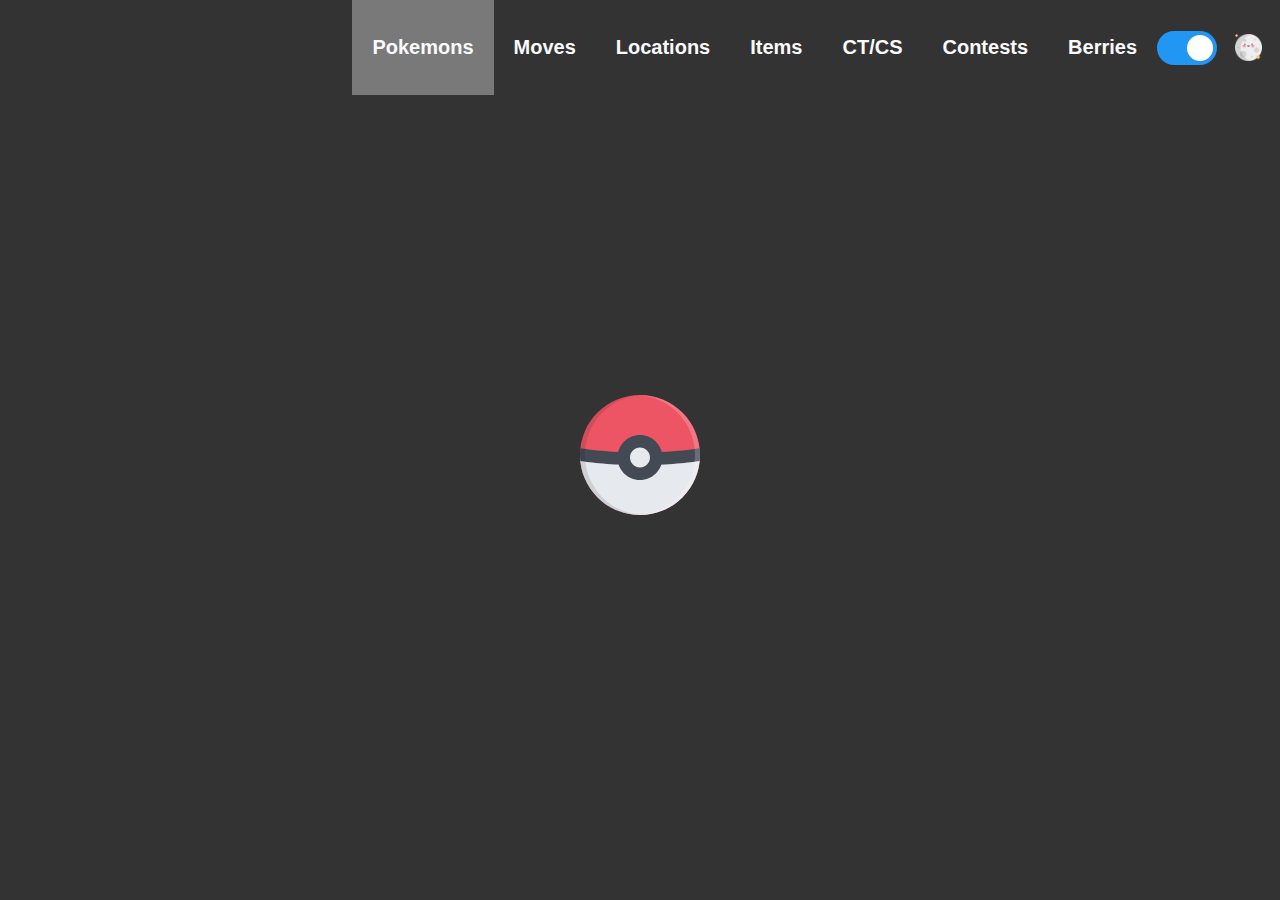
==== index.html @ 86abbbbd "Merge pull request #2 from lolo298/WIP" ====
<!DOCTYPE html>
<html lang="en">
  <head>
    <meta charset="UTF-8" />
    <meta http-equiv="X-UA-Compatible" content="IE=edge" />
    <meta name="viewport" content="width=device-width, initial-scale=1.0" />
    <link rel="stylesheet" href="css/var.css" />
    <link rel="stylesheet" href="css/global.css" />
    <link rel="stylesheet" href="css/style.css" />
    <link rel="stylesheet" href="css/switch.css" />
    <link rel="stylesheet" href="css/navbar.css" />
    <link rel="stylesheet" href="css/sidebar.css" />

    <link rel="manifest" href="manifest.json" />
    <link rel="icon" href="assets/icons/favicon.ico" />
    <!-- ios support -->
    <link rel="apple-touch-icon" href="assets/icons/favicon-16x16.png" />
    <link rel="apple-touch-icon" href="assets/icons/favicon-32x32.png" />
    <link rel="apple-touch-icon" href="assets/icons/android-chrome-192x192.png" />
    <link rel="apple-touch-icon" href="assets/icons/android-chrome-512x512.png" />
    <meta name="apple-mobile-web-app-status-bar" content="#db4938" />
    <meta name="theme-color" content="#db4938" />

    <title>ApiDex</title>
  </head>

  <body>
    <div id="root" class="light-mode">
      <header id="main">
        <div class="void"></div>
        <nav class="main-navbar">
          <a href="index.html" class="activePage">Pokemons</a>
          <a href="moves">Moves</a>
          <a href="#">Locations</a>
          <a href="#">Items</a>
          <a href="#">CT/CS</a>
          <a href="#">Contests</a>
          <a href="#">Berries</a>
          <div class="sep"></div>
          <div class="toggle">
            <label class="switch" for="themeSwitch">
              <input type="checkbox" onclick="theme(this)" id="themeSwitch" checked />
              <span class="slider round"></span>
            </label>
          </div>
          <img src="assets/img/sun.png" alt="sun" id="theme-icon" />
        </nav>
      </header>
      <div class="spinner">
        <img class="loader" src="assets/spinner.svg" />
      </div>
      <div class="main-content">
        <div class="sideSep">
          <div class="sidebar">
            <h1 id="apidex" onclick="window.location.href='index.html'">ApiDex</h1>
            <nav></nav>
          </div>
        </div>

        <div class="pkmn-container"></div>

        <template>
          <div class="sprite-container">
            <img
              src="https://raw.githubusercontent.com/PokeAPI/sprites/master/sprites/pokemon/0.png"
              alt="Unknown"
              class="void sprite"
            />

            <div class="name">Unknown</div>
          </div>
        </template>
      </div>
    </div>
    <script src="js/const.js"></script>
    <script src="js/old.js"></script>
    <script src="js/index.js"></script>
  </body>
</html>
---- css/var.css ----
:root {
    --light-primary: #f3f3f3;
    --dark-primary: #333;
    --light-secondary: #8a8a8a;
    --dark-secondary: rgb(66, 66, 66);
    --light-text: #333;
    --dark-text: #fafafa;
    --light-header: #58585833;
    --dark-header: rgba(143, 143, 143, 0.123);
}

.sidebar-wrapper {
    --primary-color: #D96AA7;
    --secondary-color: #422C73;
    --complimentary-color: #88BFB5;
    --contrast-color: #F2E527;
    --light-color: #D2A9D9;
}

#types {
    --bug: #83C300;
    --dark: #5B5466;
    --dragon: #006FC9;
    --electric: #FBD100;
    --fairy: #FB89EB;
    --fighting: #E0306A;
    --fire: #FF9741;
    --flying: #89AAE3;
    --ghost: #4C6AB2;
    --grass: #38BF4B;
    --ground: #E87236;
    --ice: #4CD1C0;
    --normal: #919AA2;
    --poison: #B567CE;
    --psychic: #FF6675;
    --rock: #C8B686;
    --steel: #5A8EA2;
    --water: #3692DC;
}
---- css/global.css ----
html,
body {
    margin: 0;
    height: 100%;
    font-family: Arial, Helvetica, sans-serif;
}

#root {
    display: flex;
    min-height: 100vh;
    flex-direction: column;
}


.light-mode {
    background-color: var(--light-primary);
    transition: background-color 0.4s, color 0.4s;
}

.light-mode * {
    background-color: transparent;
    color: var(--light-text);

}

.dark-mode {
    background-color: var(--dark-primary);
    transition: background-color 0.4s, color 0.4s;
}

.dark-mode * {
    background-color: transparent;
    color: var(--dark-text);

}

.dark-mode .spinner {
    background-color: var(--dark-primary);
}

.light-mode .spinner {
    background-color: var(--light-primary);
}

.main-content {
    display: flex;
}

.void {
    width: 0;
    height: 0;
    margin: 0;
    padding: 0;
}

.top {
    margin-top: 5vh;
}

#apidex {
    position: sticky;
    top: 0;
    cursor: pointer;
}

.spinner {
    display: none;
    background-color: var(--dark-primary);
    height: 80vh;
    justify-content: center;
    align-items: center;
}

.loader {
    width: 120px;
    height: 120px;
    animation: spin 2s linear infinite;
}

@keyframes spin {
    0% {
        transform: rotate(0deg);
    }

    100% {
        transform: rotate(360deg);
    }
}
---- css/style.css ----
.sprite-container {
    display: flex;
    flex-direction: column;
    align-items: center;
    justify-content: center;
    background-color: var(--light-header);
    width: 200px;
    height: 200px;
    margin: 1%;
    min-width: 200px;
    min-height: 200px;
}

.sprite-container:hover {
    transform: scale(1.2);
    transition: all 0.4s ease-in-out;

}

.sprite-container .sprite {
    width: 80%;
    height: auto;
    background-size: contain;
    background-repeat: no-repeat;
    background-position: center;
}

.sprite-container .name {
    cursor: pointer;
    display: flex;
    justify-content: center;
    align-items: center;
    width: 100%;
    height: 100%;
    background-color: var(--dark-header);
    font-size: 1em;
    font-weight: bold;
    text-align: center;
    vertical-align: middle;
    box-shadow: 0px 5px 5px rgba(0, 0, 0, 0.2);
}

.pkmn-container {
    width: 100%;
    margin: 2%;
    display: none;
    flex-direction: row;
    flex-wrap: wrap;
    justify-content: space-between;
    align-items: flex-start;
}
---- css/switch.css ----
/* The switch - the box around the slider */
.switch {
    position: relative;
    display: inline-block;
    width: 60px;
    height: 34px;
}

/* Hide default HTML checkbox */
.switch input {
    opacity: 0;
    width: 0;
    height: 0;
}

/* The slider */
.slider {
    position: absolute;
    cursor: pointer;
    top: 0;
    left: 0;
    right: 0;
    bottom: 0;
    background-color: #ccc;
    -webkit-transition: .4s;
    transition: .4s;
}

.slider:before {
    position: absolute;
    content: "";
    height: 26px;
    width: 26px;
    left: 4px;
    bottom: 4px;
    background-color: white;
    -webkit-transition: .4s;
    transition: .4s;
}

input:checked+.slider {
    background-color: #2196F3;
}

input:focus+.slider {
    box-shadow: 0 0 1px #2196F3;
}

input:checked+.slider:before {
    -webkit-transform: translateX(26px);
    -ms-transform: translateX(26px);
    transform: translateX(26px);
}

/* Rounded sliders */
.slider.round {
    border-radius: 34px;
}

.slider.round:before {
    border-radius: 50%;
}
---- css/navbar.css ----
.dark-mode .header {
    background-color: var(--dark-header);
}

.light-mode .header {
    background-color: var(--light-header);
}

header {
    display: flex;
    justify-content: space-between;
    align-items: stretch;
    z-index: 50;
    align-self: end;
    width: 99vw;
}

#apidex {
    cursor: pointer;
}

header>h1 {
    z-index: 51;
    flex: 0 0;
    min-width: max-content;
    height: 100%;
    padding: 0.25em 0.5em;

}

.main-navbar {
    display: flex;
    justify-content: flex-end;
    align-items: center;
    width: max-content;
}

.main-navbar a {
    text-decoration: none;
    padding: 1.8em 1em;
    font-size: 1.25em;
    font-weight: bold;
    transition: all 0.2s;
}

.light-mode .activePage{
    background-color: rgb(189, 189, 189);
}

.dark-mode .activePage{
    background-color: rgb(121, 121, 121);
}

.light-mode .main-navbar a:hover {
    background-color: rgb(189, 189, 189);
    transition: background-color 0.2s ease-in-out;
}


.dark-mode .main-navbar a:hover {
    background-color: rgb(121, 121, 121);
    transition: background-color 0.2s ease-in-out;
}

.header.sep {
    padding: 0 3%;
}

.header .toggle {
    margin: 2%;
}


#theme-icon {
    width: 3vh;
    height: 3vh;
    margin: 0 2vh;
}
---- css/sidebar.css ----
:root {
    --primary-color: #D96AA7;
    --secondary-color: #422C73;
    --complimentary-color: #88BFB5;
    --contrast-color: #F2E527;
    --light-color: #D2A9D9;
}

/* ===== Scrollbar CSS ===== */
/* Firefox */
.sidebar * {
    scrollbar-width: auto;
    scrollbar-color: #514766 #422C73;
}

/* Chrome, Edge, and Safari */
.sidebar *::-webkit-scrollbar {
    width: 17px;
}

.sidebar *::-webkit-scrollbar-track {
    background: #422C73;
}

.sidebar *::-webkit-scrollbar-thumb {
    background-color: #514766;
    border-radius: 20px;
    border: 4px solid #422C73;
}

.sideSep {
    width: 10%;
    height: 100vh;
}

.sidebar {
    position: fixed;
    left: 0;
    top: 0;
    z-index: 0;
    display: flex;
    flex-direction: column;
    height: 100vh;
    width: 10%;
    background: var(--secondary-color);
    align-items: center;
}

.sidebar .container {
    background: #191919;
    min-height: 100%;
    font-family: Montserrat, sans-serif;
}

.sidebar nav a,
.sidebar h1 {
    font-size: 1.5vw;
    color: #fff;
    text-decoration: none;
    padding: 20px;
    text-align: center;
    background-color: transparent;
    margin: 5vh 0;
}

.sidebar nav {
    display: flex;
    flex-direction: column;
    justify-content: flex-start;
    height: -webkit-fill-available;
    height: -moz-available;
    height: fill-available;

    width: -webkit-fill-available;
    width: -moz-available;
    width: fill-available;
    overflow: auto;
}

#title {
    font-size: 5vh;
    color: #fff;
    text-decoration: none;
    padding: 20px;
    text-align: center;
    background-color: transparent;
}
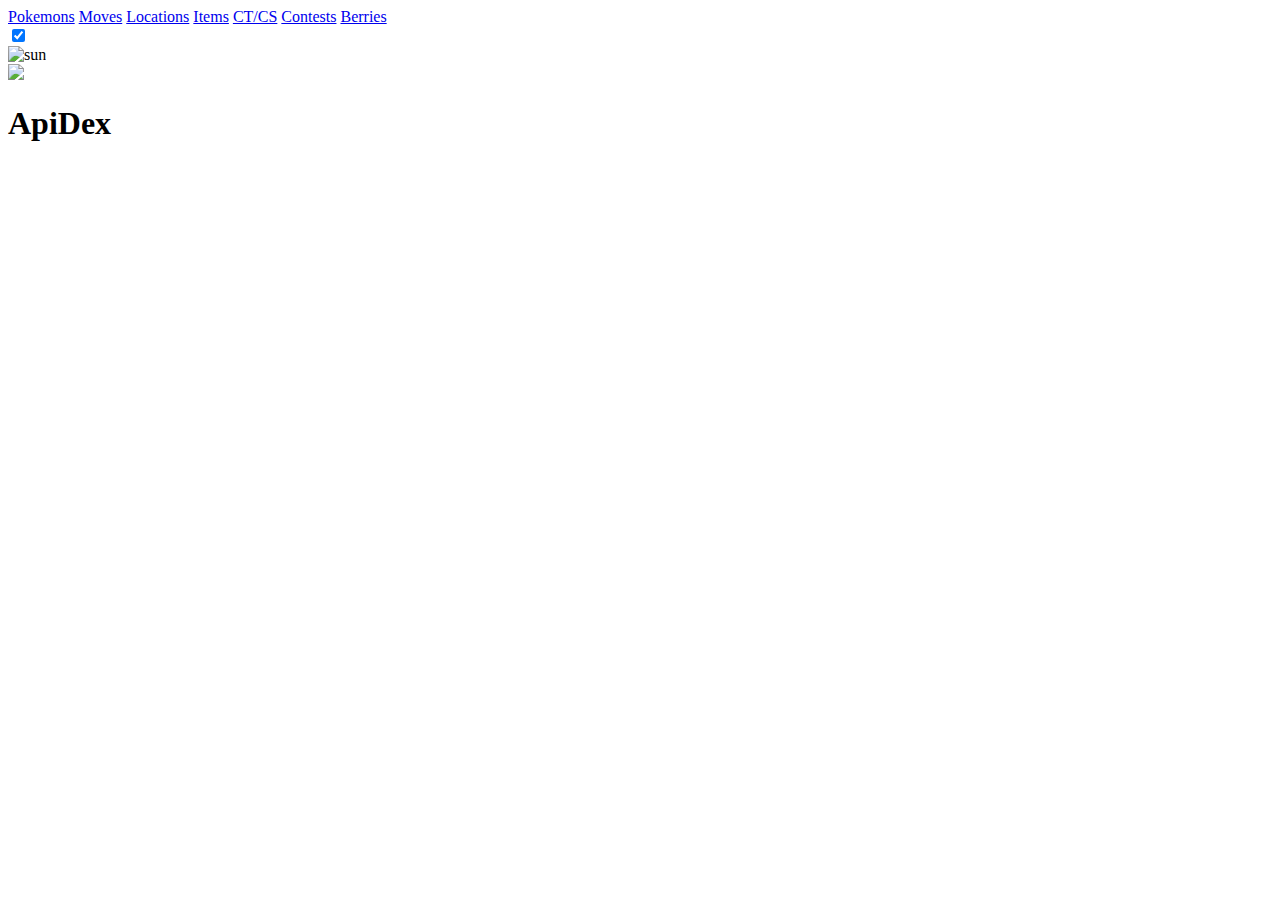
==== commit b39961c3: "Fix links with server" ====
--- a/index.html
+++ b/index.html
@@ -1,6 +1,7 @@
 <!DOCTYPE html>
 <html lang="en">
   <head>
+    <base href="/apidex/">
     <meta charset="UTF-8" />
     <meta http-equiv="X-UA-Compatible" content="IE=edge" />
     <meta name="viewport" content="width=device-width, initial-scale=1.0" />
@@ -29,8 +30,8 @@
       <header id="main">
         <div class="void"></div>
         <nav class="main-navbar">
-          <a href="index.html" class="activePage">Pokemons</a>
-          <a href="moves">Moves</a>
+          <a href="/" class="activePage">Pokemons</a>
+          <a href="/moves">Moves</a>
           <a href="#">Locations</a>
           <a href="#">Items</a>
           <a href="#">CT/CS</a>
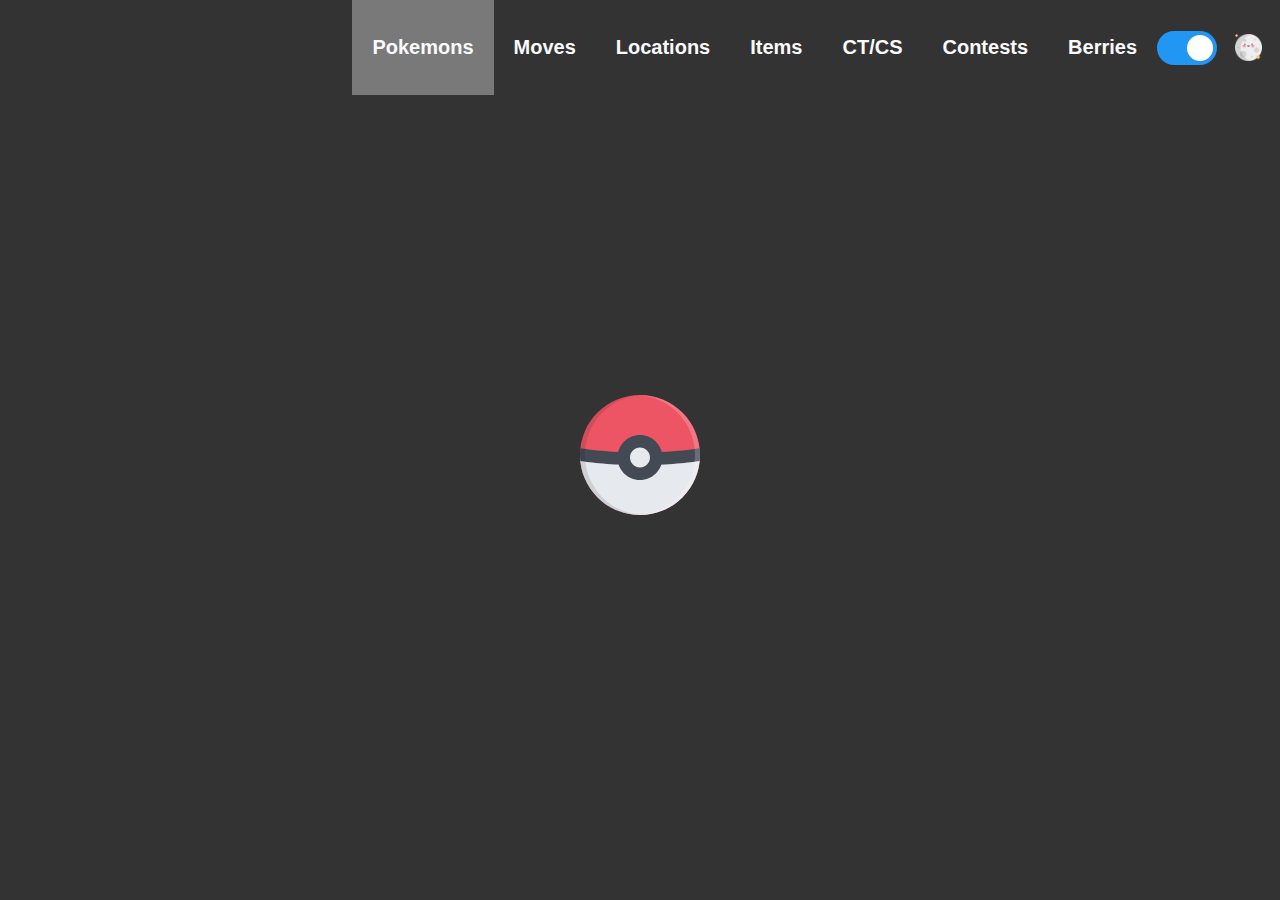
==== commit 32b88a6e: "Base url" ====
--- a/index.html
+++ b/index.html
@@ -1,7 +1,13 @@
 <!DOCTYPE html>
 <html lang="en">
   <head>
-    <base href="/apidex/">
+    <script type="text/javascript">
+      if (document.location.host == "lorenzoa.dev") {
+        document.write("<base href='https://" + document.location.host + "/apidex/' />");
+      } else {
+        document.write("<base href='http://" + document.location.host + "' />");
+      }
+    </script>
     <meta charset="UTF-8" />
     <meta http-equiv="X-UA-Compatible" content="IE=edge" />
     <meta name="viewport" content="width=device-width, initial-scale=1.0" />
